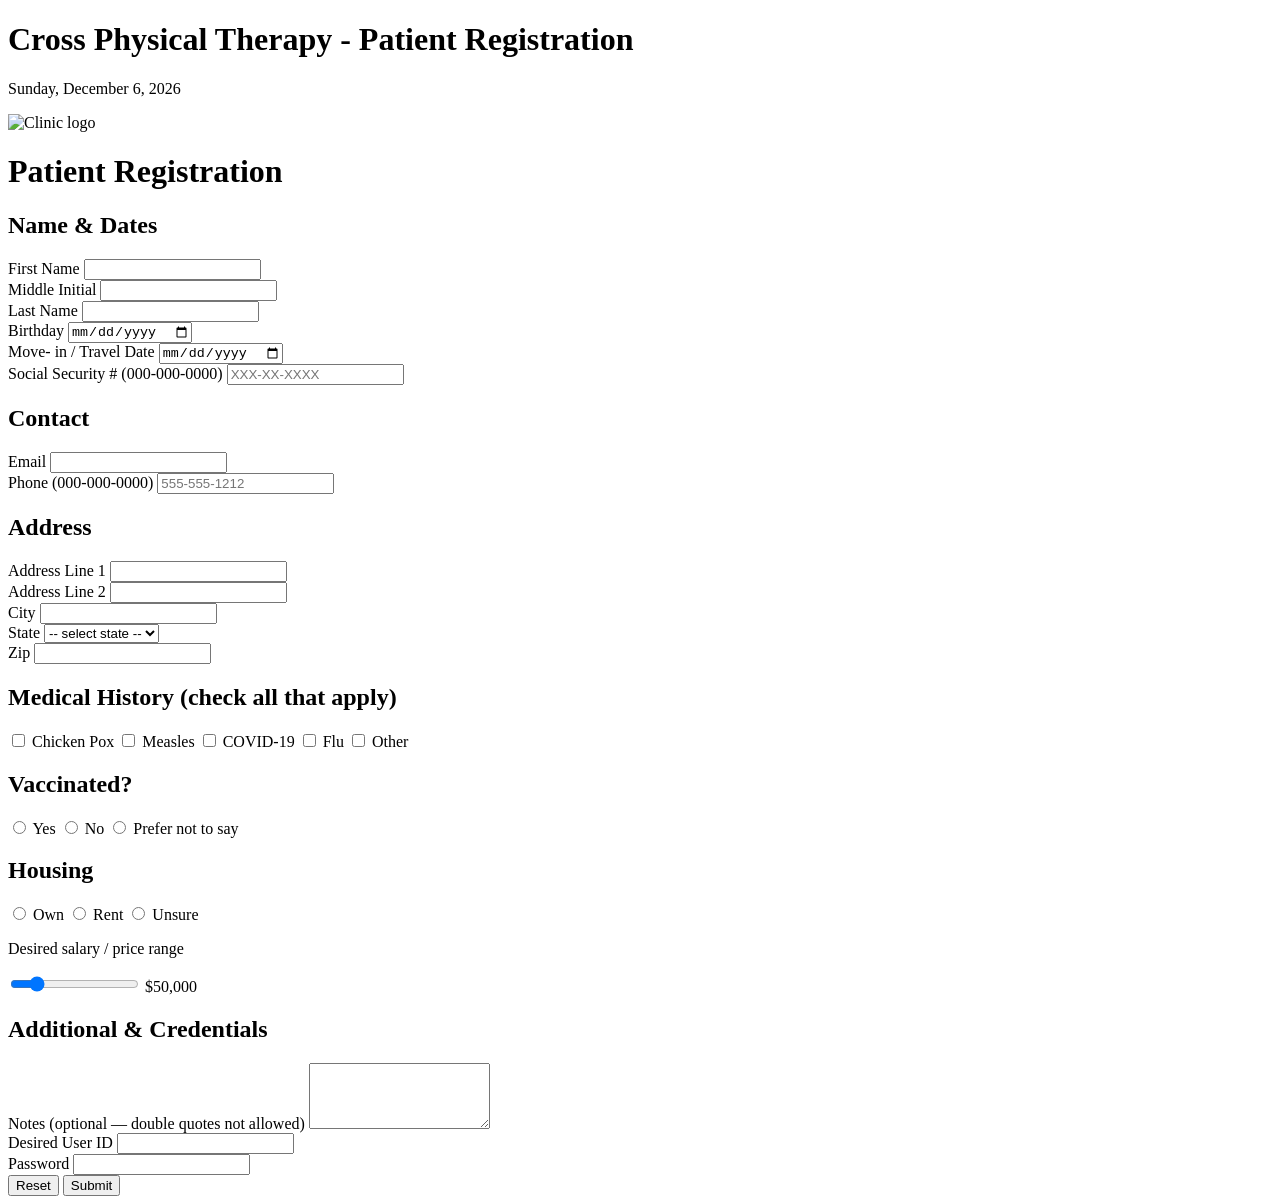
==== index.html @ e9d7f904 "Changing name" ====
<!DOCTYPE html>
<html lang="en">
<head>
  <meta charset="UTF-8">
  <title> Cross Physical Therapy - Patient Registration</title>
  <link rel="stylesheet" href="style.css">
  <script>
    window.onload = function() {
      const now = new Date();
      const options = { weekday: 'long', year: 'numeric', month: 'long', day: 'numeric' };
      document.getElementById('date-today').textContent = now.toLocaleDateString('en-US', options);
    };
  </script>
</head>
<body>
  <div class="container">
    <h1>Cross Physical Therapy - Patient Registration</h1>
    <p id="date-today"></p>
    <form id="registration-form" novalidate>
      <!-- Form fields will go here -->
    </form>
  </div>



<!--
Program name: index.html
Author: Gabriel Lopez
Date created: 3/24/2026
Date last edited: 3/27/2026
Version: 1.7
Description: Cross Physical Therapy Patient Registration Form where you are filling out information for the company to better suit your needs
-->

<!doctype html>
<html lang="en">
<head>
  <meta charset="utf-8">
  <meta name="viewport" content="width=device-width,initial-scale=1">
  <title>Patient Registration — Cross Physical Therapy</title>
  <link rel="stylesheet" href="styles2.css">
  <script defer src="script.js"></script>
</head>
<body>
  <main class="container">
    <header>
      <img src="logo.png" alt="Clinic logo" class="logo">
      <h1>Patient Registration</h1>
    </header>

    <form id="regForm" novalidate>
      <section class="card">
        <h2>Name & Dates</h2>
        <label>First Name
          <input id="firstName" name="firstName" type="text" required maxlength="30" pattern="^[A-Za-z'\-]{1,30}$">
        </label>
        <div class="error" id="firstNameErr"></div>

        <label>Middle Initial
          <input id="middleInitial" name="middleInitial" type="text" maxlength="1" pattern="^[A-Za-z]?$">
        </label>
        <div class="error" id="middleInitialErr"></div>

        <label>Last Name
          <input id="lastName" name="lastName" type="text" required maxlength="30" pattern="^[A-Za-z0-9'\-]{1,30}$">
        </label>
        <div class="error" id="lastNameErr"></div>

        <label>Birthday
          <input id="birthday" name="birthday" type="date" required>
        </label>
        <div class="error" id="birthdayErr"></div>

        <label>Move‑ in / Travel Date
          <input id="moveDate" name="moveDate" type="date">
        </label>
        <div class="error" id="moveDateErr"></div>

        <label> Social Security # (000-000-0000)
          <input id="ssn" name="ssn" type="tel" pattern="^\d{3}-\d{3}-\d{4}$" placeholder="XXX-XX-XXXX">
        </label>
        <div class="error" id="ssnErr"></div>
     </section>

      <section class="card">
        <h2>Contact</h2>
        <label>Email
          <input id="email" name="email" type="email" required>
        </label>
        <div class="error" id="emailErr"></div>

        <label>Phone (000-000-0000)
          <input id="phone" name="phone" type="tel" pattern="^\d{3}-\d{3}-\d{4}$" placeholder="555-555-1212">
        </label>
        <div class="error" id="phoneErr"></div>
     </section>
<!-- ADDRESS  -->
      <section class="card">
        <h2>Address</h2>
        <label>Address Line 1
          <input id="addr1" name="addr1" type="text" required minlength="2" maxlength="30">
        </label>
        <div class="error" id="addr1Err"></div>

        <label>Address Line 2
          <input id="addr2" name="addr2" type="text" minlength="2" maxlength="30">
        </label>
        <div class="error" id="addr2Err"></div>

        <label>City
          <input id="city" name="city" type="text" required minlength="2" maxlength="30">
        </label>
        <div class="error" id="cityErr"></div>
<!-- STATE -->
        <label>State
          <select id="state" name="state" required>
            <option value="">-- select state --</option>
            <option value="AL">AL</option>
            <option value="AK">AK</option>
            <option value="AZ">AZ</option>
            <option value="AR">AR</option>
            <option value="CA">CA</option>
            <option value="CO">CO</option>
            <option value="CT">CT</option>
            <option value="DE">DE</option>
            <option value="FL">FL</option>
            <option value="GA">GA</option>
            <option value="HI">HI</option>
            <option value="ID">ID</option>
            <option value="IL">IL</option>
            <option value="IN">IN</option>
            <option value="IA">IA</option>
            <option value="KS">KS</option>
            <option value="KY">KY</option>
            <option value="LA">LA</option>
            <option value="ME">ME</option>
            <option value="MD">MD</option>
            <option value="MA">MA</option>
            <option value="MI">MI</option>
            <option value="MN">MN</option>
            <option value="MS">MS</option>
            <option value="MO">MO</option>
            <option value="MT">MT</option>
            <option value="NE">NE</option>
            <option value="NV">NV</option>
            <option value="NH">NH</option>
            <option value="NJ">NJ</option>
            <option value="NM">NM</option>
            <option value="NY">NY</option>
            <option value="NC">NC</option>
            <option value="ND">ND</option>
            <option value="OH">OH</option>
            <option value="OK">OK</option>
            <option value="OR">OR</option>
            <option value="PA">PA</option>
            <option value="RI">RI</option>
            <option value="SC">SC</option>
            <option value="SD">SD</option>
            <option value="TN">TN</option>
            <option value="TX">TX</option>
            <option value="UT">UT</option>
            <option value="VT">VT</option>
            <option value="VA">VA</option>
            <option value="WA">WA</option>
            <option value="WV">WV</option>
            <option value="WI">WI</option>
            <option value="WY">WY</option>
            <option value="DC">DC</option>
            <option value="PR">PR</option>
          </select>
        </label>
        <div class="error" id="stateErr"></div>

        <label>Zip
          <input id="zip" name="zip" type="text" required pattern="^\d{5}(-\d{4})?$">
        </label>
        <div class="error" id="zipErr"></div>
      </section>

      <section class="card">
        <h2></h2>
        <div class="group">
          <h2>Medical History (check all that apply)  </h2>
          <label><input type="checkbox" name="history" value="chickenpox"> Chicken Pox</label>
          <label><input type="checkbox" name="history" value="measles"> Measles</label>
          <label><input type="checkbox" name="history" value="covid"> COVID‑19</label>
          <label><input type="checkbox" name="history" value="flu"> Flu</label>
          <label><input type="checkbox" name="history" value="other"> Other</label>
        </div>


        <div class="group">
          <h2>Vaccinated?</h2>
          <label><input type="radio" name="vaccinated" value="yes" required> Yes</label>
          <label><input type="radio" name="vaccinated" value="no"> No</label>
          <label><input type="radio" name="vaccinated" value="preferNot"> Prefer not to say</label>
        </div>

                <div class="group">
          <h2>Housing</h2>
          <label><input type="radio" name="housing" value="own" required> Own</label>
          <label><input type="radio" name="housing" value="rent"> Rent</label>
          <label><input type="radio" name="housing" value="unsure"> Unsure</label>
        </div>
  <script>
document.addEventListener('DOMContentLoaded', () => {
  const slider = document.getElementById('salary');
  const display = document.getElementById('salaryDisplay');
  if (!slider || !display) return;

  const fmt = val => new Intl.NumberFormat('en-US', { style: 'currency', currency: 'USD', maximumFractionDigits: 0 }).format(Number(val));

  // initialize
  display.textContent = fmt(slider.value);

  // update while sliding
  slider.addEventListener('input', () => {
    display.textContent = fmt(slider.value);
  });
});
</script>
        <div class="group">
          <p>Desired salary / price range</p>
          <input id="salary" name="salary" type="range" min="20000" max="200000" step="1000" value="50000">
          <span id="salaryDisplay">$50,000</span>
        </div>
      </section>

      <section class="card">
        <h2>Additional & Credentials</h2>
        <label>Notes (optional — double quotes not allowed)
          <textarea id="notes" name="notes" rows="4" pattern="^[^\"]*$"></textarea>
        </label>
        <div class="error" id="notesErr"></div>

        <label>Desired User ID
          <input id="userId" name="userId" type="text" required minlength="5" maxlength="30" pattern="^[A-Za-z][A-Za-z0-9_-]{4,29}$">
        </label>
        <div class="error" id="userIdErr"></div>

        <label>Password
          <input id="password" name="password" type="password" required minlength="8" maxlength="30" autocomplete="new-password">
        </label>
        <div class="error" id="passwordErr"></div>
        
        <!--  BUTTONS -->
        <div class="section">
        <input type="reset" value="Reset">
        <input type="submit" value="Submit">
        </div>

      </form>

      </body>

      </html>
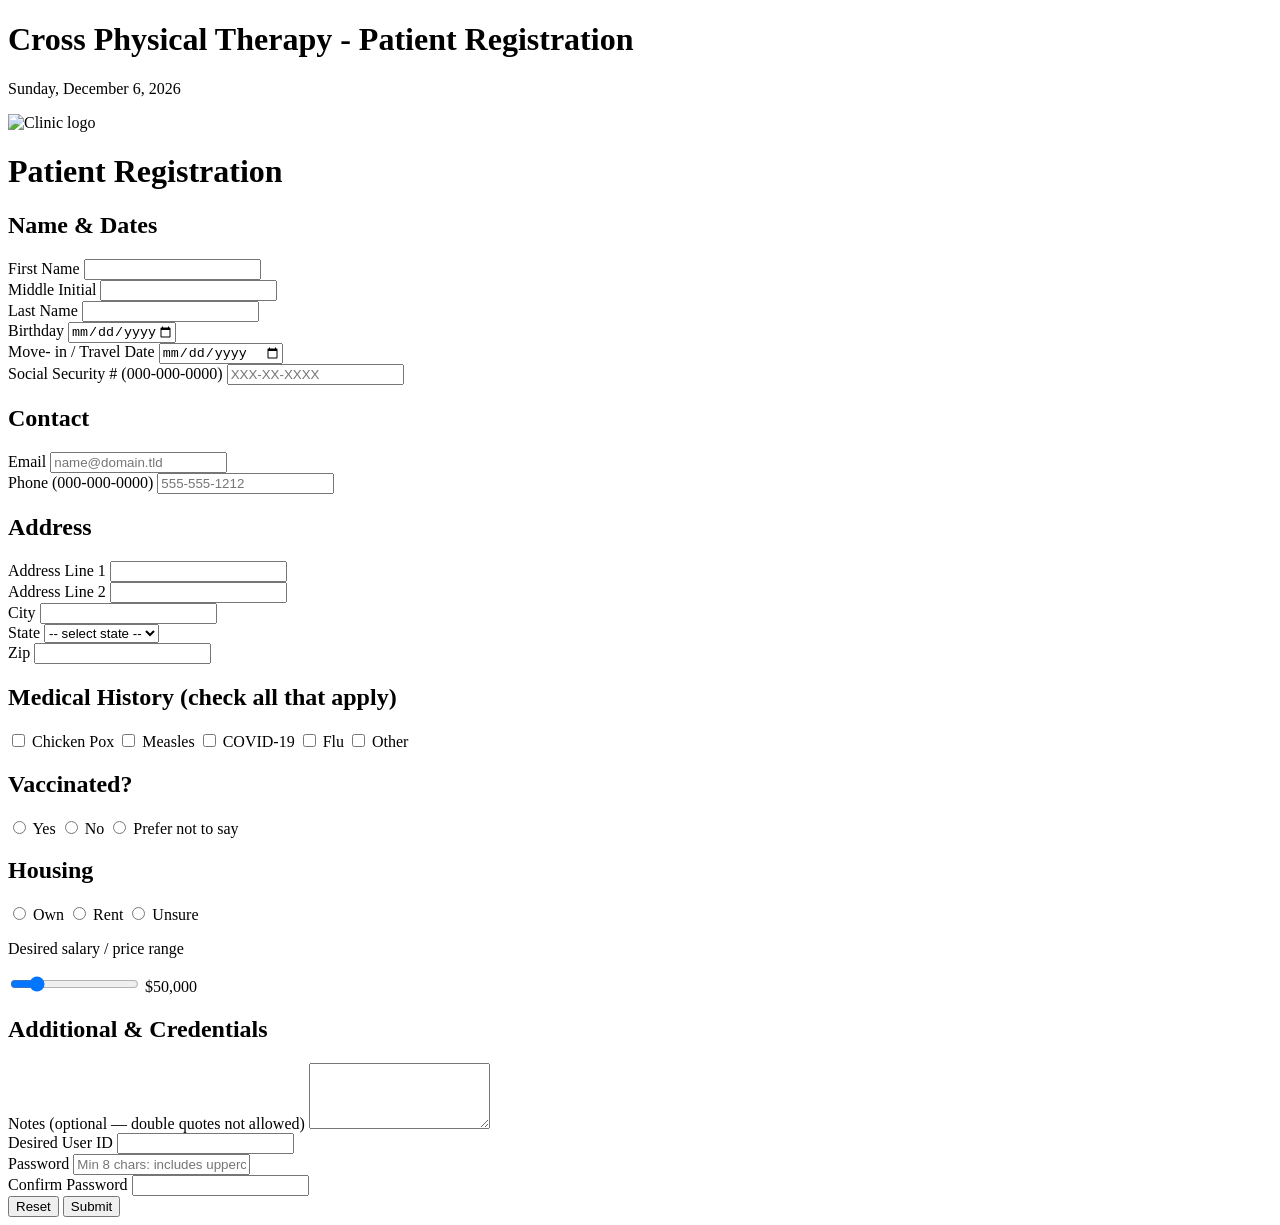
==== commit 3fe2121d: "Added warning signs, created special format for password, etc." ====
--- a/index.html
+++ b/index.html
@@ -28,7 +28,7 @@
 Author: Gabriel Lopez
 Date created: 3/24/2026
 Date last edited: 3/27/2026
-Version: 1.7
+Version: 1.8
 Description: Cross Physical Therapy Patient Registration Form where you are filling out information for the company to better suit your needs
 -->
 
@@ -62,7 +62,7 @@
         <div class="error" id="middleInitialErr"></div>
 
         <label>Last Name
-          <input id="lastName" name="lastName" type="text" required maxlength="30" pattern="^[A-Za-z0-9'\-]{1,30}$">
+          <input id="lastName" name="lastName" type="text" required maxlength="30" pattern="^[A-Za-z'\-]*[2-5]?[A-Za-z'\-]*$">
         </label>
         <div class="error" id="lastNameErr"></div>
 
@@ -77,7 +77,7 @@
         <div class="error" id="moveDateErr"></div>
 
         <label> Social Security # (000-000-0000)
-          <input id="ssn" name="ssn" type="tel" pattern="^\d{3}-\d{3}-\d{4}$" placeholder="XXX-XX-XXXX">
+          <input id="ssn" name="ssn" type="password" pattern="^\d{3}-\d{3}-\d{4}$" placeholder="XXX-XX-XXXX">
         </label>
         <div class="error" id="ssnErr"></div>
      </section>
@@ -85,7 +85,7 @@
       <section class="card">
         <h2>Contact</h2>
         <label>Email
-          <input id="email" name="email" type="email" required>
+          <input id="email" name="email" type="email" required placeholder="name@domain.tld">
         </label>
         <div class="error" id="emailErr"></div>
 
@@ -239,9 +239,14 @@
         <div class="error" id="userIdErr"></div>
 
         <label>Password
-          <input id="password" name="password" type="password" required minlength="8" maxlength="30" autocomplete="new-password">
+          <input id="password" name="password" type="password" required minlength="8" maxlength="30" autocomplete="new-password" placeholder="Min 8 chars: includes uppercase, lowercase, digit, special char">
         </label>
         <div class="error" id="passwordErr"></div>
+
+        <label>Confirm Password
+          <input id="confirmPassword" name="confirmPassword" type="password" required autocomplete="new-password">
+        </label>
+        <div class="error" id="confirmPasswordErr"></div>
         
         <!--  BUTTONS -->
         <div class="section">
@@ -251,6 +256,345 @@
 
       </form>
 
+      <!-- SUMMARY SECTION -->
+      <section class="card" id="summary-section" style="display:none; margin-top: 30px; background-color: #f0f8ff; border-left: 4px solid #007bff;">
+        <h2>📋 Your Submitted Information</h2>
+        <div id="summary-content"></div>
+        <div class="section">
+          <button type="button" id="confirm-submit-btn">Confirm & Complete Submission</button>
+          <button type="button" id="close-summary-btn" onclick="document.getElementById('summary-section').style.display='none';">Edit Information</button>
+        </div>
+      </section>
+
+      <script>
+        // Initialize date constraints on page load
+        function initializeDateConstraints() {
+          const today = new Date();
+          today.setHours(0, 0, 0, 0);
+          
+          // Birthday: max today, min 120 years ago
+          const maxBirthday = new Date(today);
+          const minBirthday = new Date(today);
+          minBirthday.setFullYear(minBirthday.getFullYear() - 120);
+          
+          // Move-in date: min today (not in past)
+          const minMoveDate = new Date(today);
+          
+          document.getElementById('birthday').max = formatDateForInput(today);
+          document.getElementById('birthday').min = formatDateForInput(minBirthday);
+          
+          document.getElementById('moveDate').min = formatDateForInput(minMoveDate);
+        }
+
+        function formatDateForInput(date) {
+          const year = date.getFullYear();
+          const month = String(date.getMonth() + 1).padStart(2, '0');
+          const day = String(date.getDate()).padStart(2, '0');
+          return `${year}-${month}-${day}`;
+        }
+
+        // Validation functions
+        function validateFirstName(value) {
+          if (!value || value.length === 0) {
+            return "First Name is required";
+          }
+          if (!/^[A-Za-z'\-]{1,30}$/.test(value)) {
+            return "First Name must contain only letters, apostrophes, and dashes (1-30 characters)";
+          }
+          return "";
+        }
+
+        function validateMiddleInitial(value) {
+          if (value && !/^[A-Za-z]$/.test(value)) {
+            return "Middle Initial must be a single letter only";
+          }
+          return "";
+        }
+
+        function validateLastName(value) {
+          if (!value || value.length === 0) {
+            return "Last Name is required";
+          }
+          if (value.length > 30) {
+            return "Last Name must be 30 characters or less";
+          }
+          if (!/^[A-Za-z'\-]*[2-5]?[A-Za-z'\-]*$/.test(value)) {
+            return "Last Name must contain only letters, apostrophes, dashes, and numbers 2-5";
+          }
+          return "";
+        }
+
+        function validateBirthday(value) {
+          if (!value) {
+            return "Birthday is required";
+          }
+          const today = new Date();
+          today.setHours(0, 0, 0, 0);
+          const birthDate = new Date(value + 'T00:00:00');
+          
+          if (birthDate > today) {
+            return "Birthday cannot be in the future";
+          }
+          
+          const age = today.getFullYear() - birthDate.getFullYear();
+          if (age > 120) {
+            return "Birthday cannot be more than 120 years ago";
+          }
+          return "";
+        }
+
+        function validateMoveDate(value) {
+          if (!value) {
+            return "";
+          }
+          const today = new Date();
+          today.setHours(0, 0, 0, 0);
+          const moveDate = new Date(value + 'T00:00:00');
+          
+          if (moveDate < today) {
+            return "Move-in date cannot be in the past";
+          }
+          return "";
+        }
+
+        function validateSSN(value) {
+          if (!value) {
+            return "";
+          }
+          if (!/^\d{3}-\d{3}-\d{4}$/.test(value)) {
+            return "SSN must be in format XXX-XX-XXXX";
+          }
+          return "";
+        }
+
+        function validateEmail(value) {
+          if (!value) {
+            return "Email is required";
+          }
+          if (!/^[^\s@]+@[^\s@]+\.[^\s@]+$/.test(value)) {
+            return "Email must be in format name@domain.tld";
+          }
+          return "";
+        }
+
+        function validatePhone(value) {
+          if (!value) {
+            return "";
+          }
+          if (!/^\d{3}-\d{3}-\d{4}$/.test(value)) {
+            return "Phone must be in format 000-000-0000";
+          }
+          return "";
+        }
+
+        function validatePassword(value) {
+          if (!value) {
+            return "Password is required";
+          }
+          if (value.length < 8) {
+            return "Password must be at least 8 characters";
+          }
+          if (value.length > 30) {
+            return "Password must be 30 characters or less";
+          }
+          if (!/[A-Z]/.test(value)) {
+            return "Password must contain at least 1 uppercase letter";
+          }
+          if (!/[a-z]/.test(value)) {
+            return "Password must contain at least 1 lowercase letter";
+          }
+          if (!/\d/.test(value)) {
+            return "Password must contain at least 1 digit";
+          }
+          if (!/[!@#%^&*()\-_+=\/><.,`~]/.test(value)) {
+            return "Password must contain at least 1 special character (!@#%^&*()-_+=\\/><.,`~)";
+          }
+          if (/"/.test(value)) {
+            return "Password cannot contain double quotes";
+          }
+          return "";
+        }
+
+        function validateConfirmPassword(password, confirmPassword) {
+          if (!confirmPassword) {
+            return "Please confirm your password";
+          }
+          if (password !== confirmPassword) {
+            return "Passwords do not match";
+          }
+          return "";
+        }
+
+        // Clear error messages
+        function clearErrors() {
+          document.querySelectorAll('.error').forEach(el => el.textContent = '');
+        }
+
+        // Display error for a field
+        function displayError(fieldId, message) {
+          const errorEl = document.getElementById(fieldId + 'Err');
+          if (errorEl) {
+            errorEl.textContent = message;
+            errorEl.style.color = '#b30000';
+            errorEl.style.fontWeight = 'bold';
+            errorEl.style.marginTop = '5px';
+          }
+        }
+
+        // Validate all fields
+        function validateForm() {
+          clearErrors();
+          let isValid = true;
+
+          const firstName = document.getElementById('firstName').value;
+          const firstNameErr = validateFirstName(firstName);
+          if (firstNameErr) {
+            displayError('firstName', firstNameErr);
+            isValid = false;
+          }
+
+          const middleInitial = document.getElementById('middleInitial').value;
+          const middleInitialErr = validateMiddleInitial(middleInitial);
+          if (middleInitialErr) {
+            displayError('middleInitial', middleInitialErr);
+            isValid = false;
+          }
+
+          const lastName = document.getElementById('lastName').value;
+          const lastNameErr = validateLastName(lastName);
+          if (lastNameErr) {
+            displayError('lastName', lastNameErr);
+            isValid = false;
+          }
+
+          const birthday = document.getElementById('birthday').value;
+          const birthdayErr = validateBirthday(birthday);
+          if (birthdayErr) {
+            displayError('birthday', birthdayErr);
+            isValid = false;
+          }
+
+          const moveDate = document.getElementById('moveDate').value;
+          const moveDateErr = validateMoveDate(moveDate);
+          if (moveDateErr) {
+            displayError('moveDate', moveDateErr);
+            isValid = false;
+          }
+
+          const ssn = document.getElementById('ssn').value;
+          const ssnErr = validateSSN(ssn);
+          if (ssnErr) {
+            displayError('ssn', ssnErr);
+            isValid = false;
+          }
+
+          const email = document.getElementById('email').value;
+          const emailErr = validateEmail(email);
+          if (emailErr) {
+            displayError('email', emailErr);
+            isValid = false;
+          }
+
+          const phone = document.getElementById('phone').value;
+          const phoneErr = validatePhone(phone);
+          if (phoneErr) {
+            displayError('phone', phoneErr);
+            isValid = false;
+          }
+
+          const password = document.getElementById('password').value;
+          const passwordErr = validatePassword(password);
+          if (passwordErr) {
+            displayError('password', passwordErr);
+            isValid = false;
+          }
+
+          const confirmPassword = document.getElementById('confirmPassword').value;
+          const confirmPasswordErr = validateConfirmPassword(password, confirmPassword);
+          if (confirmPasswordErr) {
+            displayError('confirmPassword', confirmPasswordErr);
+            isValid = false;
+          }
+
+          return isValid;
+        }
+
+        document.getElementById('regForm').addEventListener('submit', function(e) {
+          e.preventDefault();
+          
+          // Validate all fields
+          if (!validateForm()) {
+            return;
+          }
+          
+          // Collect all form data
+          const formData = new FormData(this);
+          const summary = {};
+          
+          // Get field labels for better readability
+          const labels = {
+            firstName: 'First Name',
+            middleInitial: 'Middle Initial',
+            lastName: 'Last Name',
+            birthday: 'Birthday',
+            moveDate: 'Move-in / Travel Date',
+            ssn: 'Social Security #',
+            email: 'Email',
+            phone: 'Phone',
+            addr1: 'Address Line 1',
+            addr2: 'Address Line 2',
+            city: 'City',
+            state: 'State',
+            zip: 'Zip Code',
+            notes: 'Notes',
+            userId: 'Desired User ID',
+            password: 'Password',
+            vaccinated: 'Vaccinated?',
+            housing: 'Housing'
+          };
+          
+          // Process form entries
+          for (let [key, value] of formData.entries()) {
+            if (key === 'history') {
+              // Handle medical history checkboxes
+              if (!summary['Medical History']) {
+                summary['Medical History'] = [];
+              }
+              summary['Medical History'].push(value);
+            } else if (key !== 'confirmPassword' && labels[key]) {
+              summary[labels[key]] = value;
+            }
+          }
+          
+          // Format and display summary
+          let summaryHTML = '<dl style="display: grid; grid-template-columns: 200px 1fr; gap: 15px;">';
+          
+          for (let [label, value] of Object.entries(summary)) {
+            if (Array.isArray(value)) {
+              summaryHTML += `<dt><strong>${label}:</strong></dt><dd>${value.join(', ')}</dd>`;
+            } else {
+              summaryHTML += `<dt><strong>${label}:</strong></dt><dd>${value || '(not provided)'}</dd>`;
+            }
+          }
+          
+          summaryHTML += '</dl>';
+          
+          document.getElementById('summary-content').innerHTML = summaryHTML;
+          document.getElementById('summary-section').style.display = 'block';
+          
+          // Scroll to summary
+          document.getElementById('summary-section').scrollIntoView({ behavior: 'smooth' });
+          
+          // Add event listener to confirm submission button
+          document.getElementById('confirm-submit-btn').addEventListener('click', function() {
+            window.location.href = 'success.html';
+          });
+        });
+
+        // Initialize on page load
+        window.addEventListener('DOMContentLoaded', initializeDateConstraints);
+      </script>
+
       </body>
 
       </html>
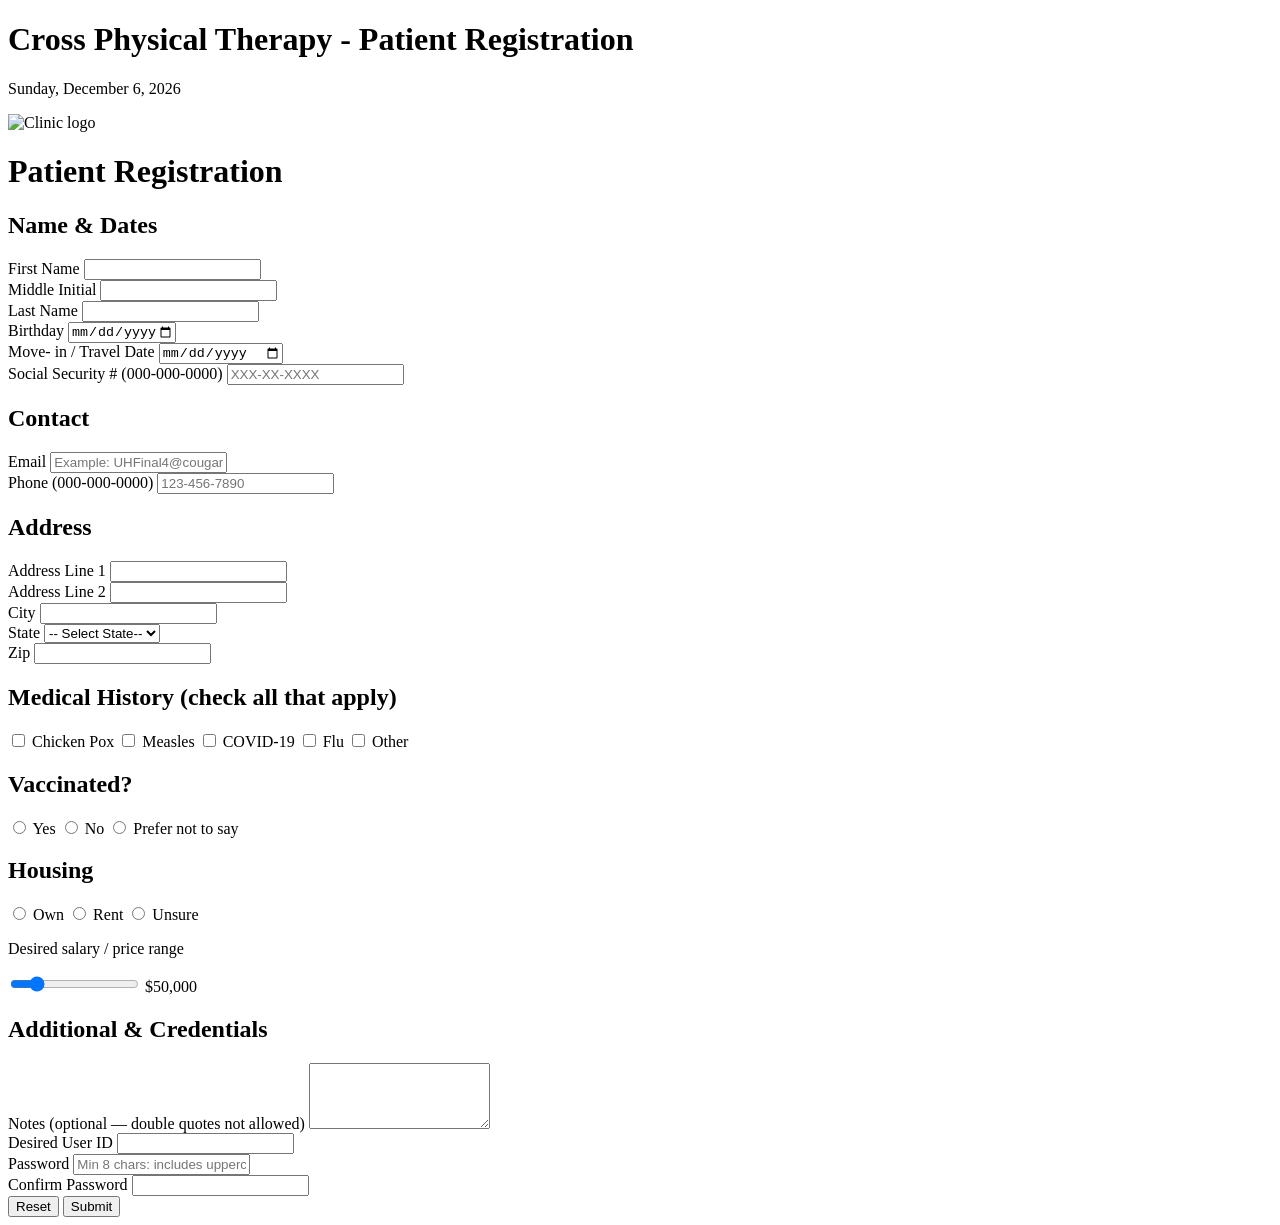
==== commit 952226ad: "Added naming changes for Email, Phone, State for formatting" ====
--- a/index.html
+++ b/index.html
@@ -28,7 +28,7 @@
 Author: Gabriel Lopez
 Date created: 3/24/2026
 Date last edited: 3/27/2026
-Version: 1.8
+Version: 1.10
 Description: Cross Physical Therapy Patient Registration Form where you are filling out information for the company to better suit your needs
 -->
 
@@ -85,12 +85,12 @@
       <section class="card">
         <h2>Contact</h2>
         <label>Email
-          <input id="email" name="email" type="email" required placeholder="name@domain.tld">
+          <input id="email" name="email" type="email" required placeholder="Example: UHFinal4@cougarnet.uh.edu">
         </label>
         <div class="error" id="emailErr"></div>
 
         <label>Phone (000-000-0000)
-          <input id="phone" name="phone" type="tel" pattern="^\d{3}-\d{3}-\d{4}$" placeholder="555-555-1212">
+          <input id="phone" name="phone" type="tel" pattern="^\d{3}-\d{3}-\d{4}$" placeholder="123-456-7890">
         </label>
         <div class="error" id="phoneErr"></div>
      </section>
@@ -114,7 +114,7 @@
 <!-- STATE -->
         <label>State
           <select id="state" name="state" required>
-            <option value="">-- select state --</option>
+            <option value="">-- Select State--</option>
             <option value="AL">AL</option>
             <option value="AK">AK</option>
             <option value="AZ">AZ</option>
@@ -582,7 +582,7 @@
           document.getElementById('summary-content').innerHTML = summaryHTML;
           document.getElementById('summary-section').style.display = 'block';
           
-          // Scroll to summary
+          // Summary scroll
           document.getElementById('summary-section').scrollIntoView({ behavior: 'smooth' });
           
           // Add event listener to confirm submission button
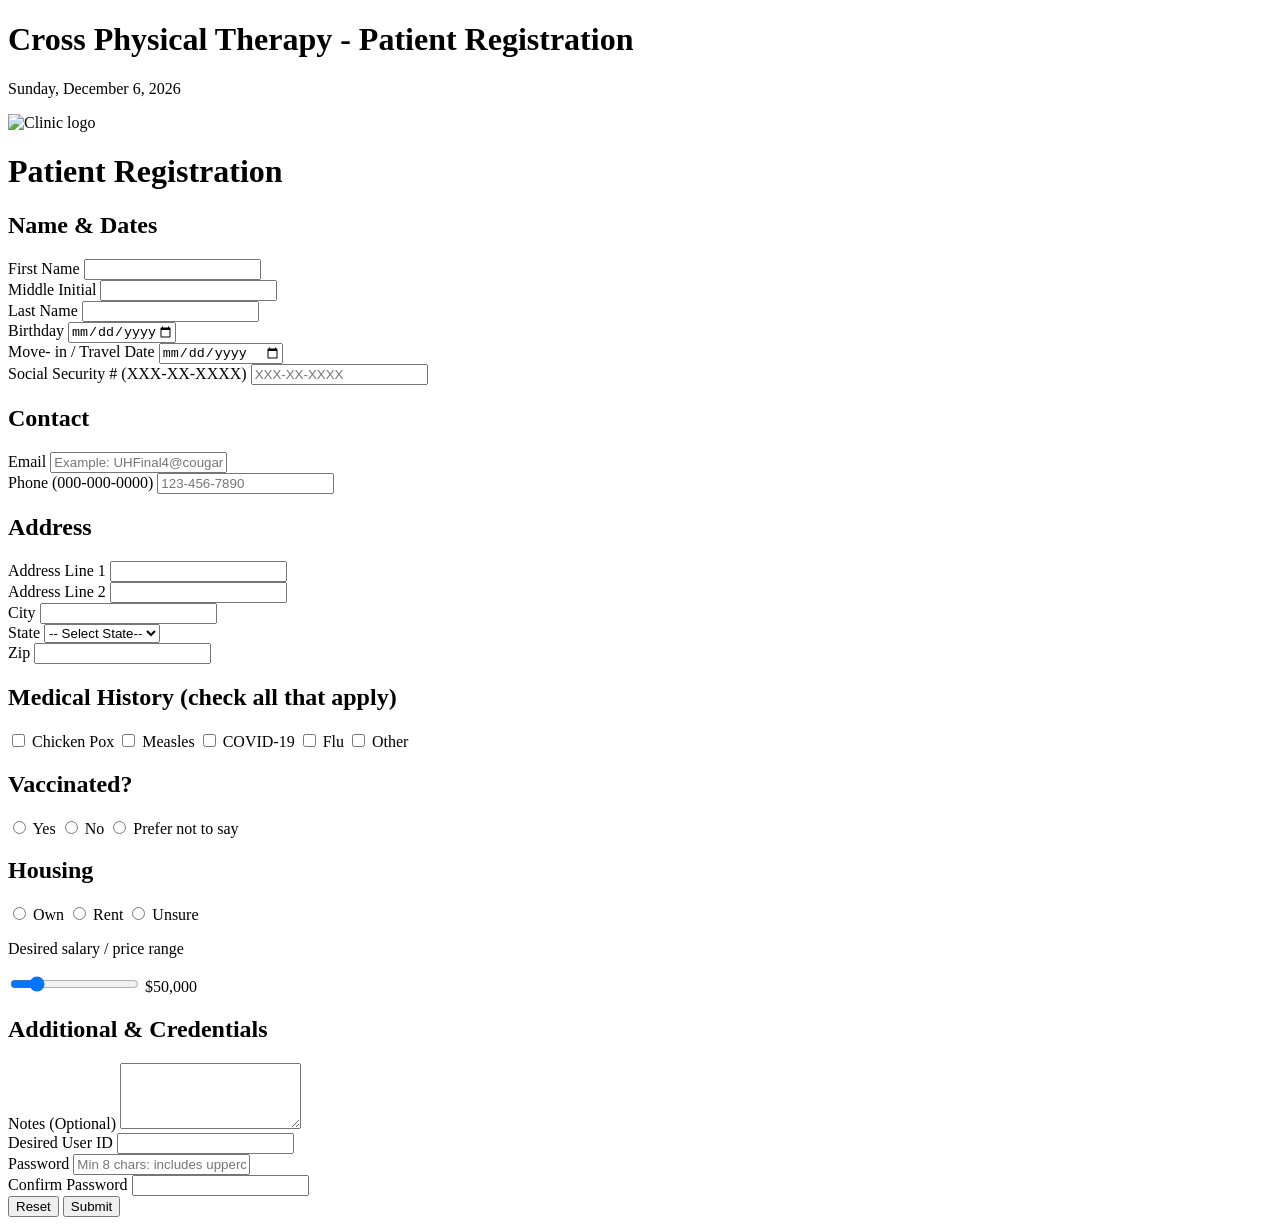
==== commit 9e3aa893: "Change format, create an introduction form" ====
--- a/index.html
+++ b/index.html
@@ -76,7 +76,7 @@
         </label>
         <div class="error" id="moveDateErr"></div>
 
-        <label> Social Security # (000-000-0000)
+        <label> Social Security # (XXX-XX-XXXX)
           <input id="ssn" name="ssn" type="password" pattern="^\d{3}-\d{3}-\d{4}$" placeholder="XXX-XX-XXXX">
         </label>
         <div class="error" id="ssnErr"></div>
@@ -228,7 +228,7 @@
 
       <section class="card">
         <h2>Additional & Credentials</h2>
-        <label>Notes (optional — double quotes not allowed)
+        <label>Notes (Optional)
           <textarea id="notes" name="notes" rows="4" pattern="^[^\"]*$"></textarea>
         </label>
         <div class="error" id="notesErr"></div>
@@ -587,7 +587,20 @@
           
           // Add event listener to confirm submission button
           document.getElementById('confirm-submit-btn').addEventListener('click', function() {
-            window.location.href = 'success.html';
+            // Show success message
+            const confirmBtn = this;
+            confirmBtn.textContent = '✓ Submission Received';
+            confirmBtn.style.backgroundColor = '#28a745';
+            confirmBtn.style.cursor = 'not-allowed';
+            confirmBtn.disabled = true;
+            
+            setTimeout(() => {
+              document.getElementById('summary-section').style.display = 'none';
+              document.getElementById('regForm').reset();
+              clearErrors();
+              alert('Thank you! Your registration has been submitted successfully.');
+              window.location.href = 'index.html';
+            }, 2000);
           });
         });
 
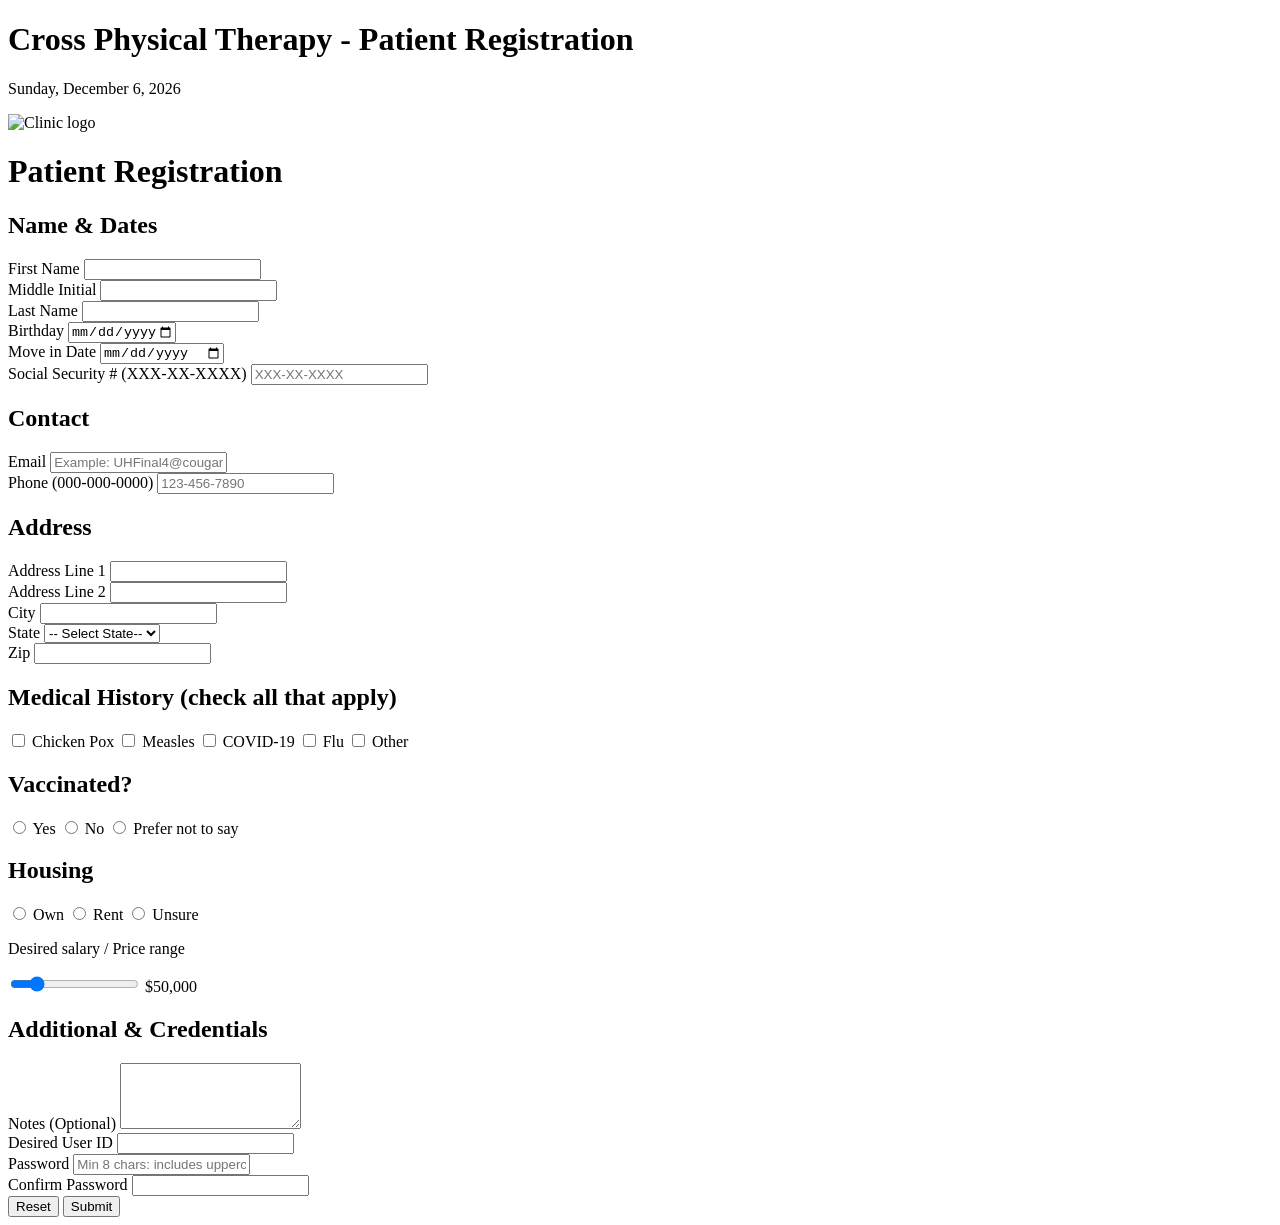
==== commit 2249230b: "Password validation" ====
--- a/index.html
+++ b/index.html
@@ -28,7 +28,7 @@
 Author: Gabriel Lopez
 Date created: 3/24/2026
 Date last edited: 3/27/2026
-Version: 1.10
+Version: 1.11
 Description: Cross Physical Therapy Patient Registration Form where you are filling out information for the company to better suit your needs
 -->
 
@@ -71,7 +71,7 @@
         </label>
         <div class="error" id="birthdayErr"></div>
 
-        <label>Move‑ in / Travel Date
+        <label>Move in Date
           <input id="moveDate" name="moveDate" type="date">
         </label>
         <div class="error" id="moveDateErr"></div>
@@ -220,7 +220,7 @@
 });
 </script>
         <div class="group">
-          <p>Desired salary / price range</p>
+          <p>Desired salary / Price range</p>
           <input id="salary" name="salary" type="range" min="20000" max="200000" step="1000" value="50000">
           <span id="salaryDisplay">$50,000</span>
         </div>
@@ -605,7 +605,44 @@
         });
 
         // Initialize on page load
-        window.addEventListener('DOMContentLoaded', initializeDateConstraints);
+        window.addEventListener('DOMContentLoaded', function() {
+          initializeDateConstraints();
+          
+          // Real-time password validation
+          const passwordField = document.getElementById('password');
+          const confirmPasswordField = document.getElementById('confirmPassword');
+          
+          passwordField.addEventListener('input', function() {
+            const error = validatePassword(this.value);
+            if (error) {
+              displayError('password', error);
+            } else {
+              document.getElementById('passwordErr').textContent = '';
+            }
+            
+            // Also validate confirm password on the fly if it has content
+            if (confirmPasswordField.value) {
+              const confirmError = validateConfirmPassword(this.value, confirmPasswordField.value);
+              if (confirmError) {
+                displayError('confirmPassword', confirmError);
+              } else {
+                document.getElementById('confirmPasswordErr').textContent = '';
+              }
+            }
+          });
+          
+          confirmPasswordField.addEventListener('input', function() {
+            const password = passwordField.value;
+            if (password) {
+              const error = validateConfirmPassword(password, this.value);
+              if (error) {
+                displayError('confirmPassword', error);
+              } else {
+                document.getElementById('confirmPasswordErr').textContent = '';
+              }
+            }
+          });
+        });
       </script>
 
       </body>
